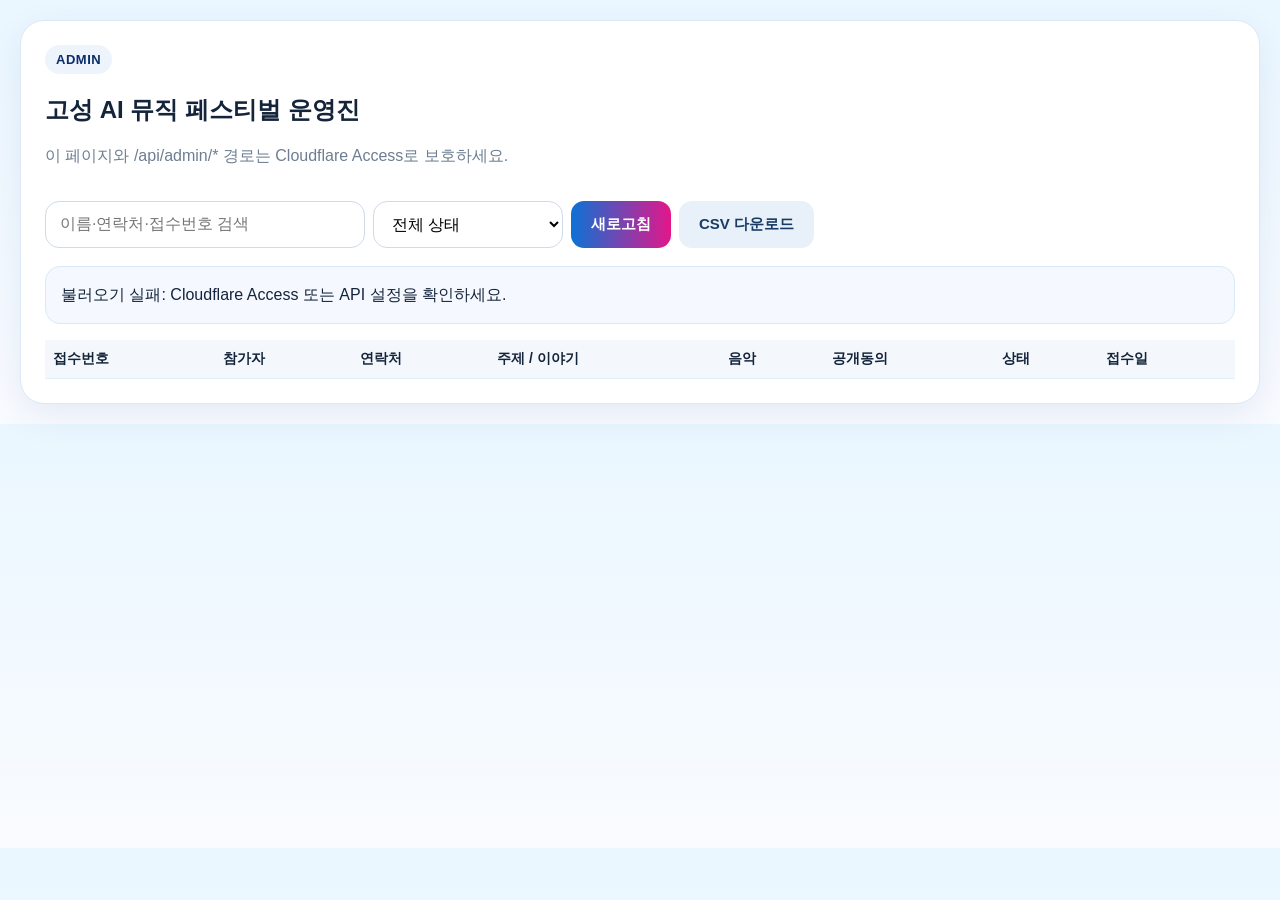
==== public/admin.html @ fff3246a "Add files via upload" ====
<!doctype html>
<html lang="ko">
<head>
  <meta charset="utf-8">
  <meta name="viewport" content="width=device-width, initial-scale=1">
  <title>고성 AI 뮤직 페스티벌 | 운영진 관리</title>
  <link rel="stylesheet" href="/assets/style.css">
</head>
<body>
  <main class="page wide">
    <section class="panel">
      <div class="admin-head">
        <div>
          <div class="badge dark">ADMIN</div>
          <h1>고성 AI 뮤직 페스티벌 운영진</h1>
          <p class="note">이 페이지와 /api/admin/* 경로는 Cloudflare Access로 보호하세요.</p>
        </div>
      </div>

      <div class="toolbar">
        <input id="search" placeholder="이름·연락처·접수번호 검색">
        <select id="statusFilter">
          <option value="">전체 상태</option>
          <option>접수</option>
          <option>가사제작</option>
          <option>음원제작</option>
          <option>에이미온업로드</option>
          <option>전달완료</option>
          <option>취소</option>
        </select>
        <button class="btn" id="refresh">새로고침</button>
        <button class="btn secondary" id="download">CSV 다운로드</button>
      </div>

      <div id="summary" class="event-box">불러오는 중...</div>

      <div class="table-wrap">
        <table class="admin-table">
          <thead>
            <tr>
              <th>접수번호</th>
              <th>참가자</th>
              <th>연락처</th>
              <th>주제 / 이야기</th>
              <th>음악</th>
              <th>공개동의</th>
              <th>상태</th>
              <th>접수일</th>
            </tr>
          </thead>
          <tbody id="tbody"></tbody>
        </table>
      </div>
    </section>
  </main>

  <script src="/assets/admin.js"></script>
</body>
</html>
---- assets/style.css ----
:root{
  --navy:#082d6c;
  --blue:#126fd6;
  --pink:#ec1689;
  --yellow:#ffe56b;
  --text:#14243a;
  --muted:#6d7e92;
  --line:#dce8f6;
  --bg:#eff7ff;
}
*{box-sizing:border-box}
html,body{margin:0;padding:0}
body{
  font-family:Arial,"Noto Sans KR",sans-serif;
  background:linear-gradient(180deg,#eaf7ff 0%,#f9fbff 100%);
  color:var(--text);
}
.page{max-width:820px;margin:0 auto;padding:20px}
.page.wide{max-width:1320px}
.hero{
  color:#fff;
  border-radius:26px;
  padding:28px;
  background:
    radial-gradient(circle at 75% 15%,rgba(255,255,255,.22),transparent 28%),
    linear-gradient(135deg,#073a86 0%,#0c6bcb 56%,#e21789 100%);
  box-shadow:0 18px 50px rgba(3,53,119,.18);
  margin-bottom:18px;
}
.badge{
  display:inline-block;
  font-size:13px;
  font-weight:900;
  letter-spacing:.04em;
  padding:7px 11px;
  border-radius:999px;
  background:rgba(255,255,255,.18);
}
.badge.dark{background:#eef4fb;color:var(--navy)}
.hero h1{font-size:31px;line-height:1.28;margin:13px 0}
.hero h1 em{font-style:normal;color:var(--yellow)}
.hero p{line-height:1.72;margin:0}
.hero-pills{display:flex;flex-wrap:wrap;gap:8px;margin-top:18px}
.hero-pills span{
  background:rgba(255,255,255,.16);
  padding:8px 11px;
  border-radius:999px;
  font-size:13px;
}
.panel{
  background:#fff;
  border:1px solid var(--line);
  border-radius:24px;
  padding:24px;
  box-shadow:0 12px 36px rgba(13,55,110,.08);
}
.progress{
  height:8px;
  border-radius:999px;
  background:#edf3fa;
  overflow:hidden;
  margin-bottom:24px;
}
.progress span{
  display:block;
  width:20%;
  height:100%;
  background:linear-gradient(90deg,#09a4f0,#eb168b);
  transition:width .25s ease;
}
.step{display:none}
.step.active{display:block}
.step h2{margin:0 0 18px;color:var(--navy)}
label{display:block;font-weight:800;margin:15px 0 7px}
small,.note{font-weight:400;color:var(--muted)}
input,select,textarea{
  width:100%;
  border:1px solid #cddbea;
  border-radius:14px;
  padding:13px 14px;
  font:inherit;
  background:#fff;
  outline:none;
}
input:focus,select:focus,textarea:focus{
  border-color:#67aef1;
  box-shadow:0 0 0 3px rgba(48,139,222,.12);
}
textarea{resize:vertical}
.grid-options{
  display:grid;
  grid-template-columns:repeat(2,minmax(0,1fr));
  gap:9px;
}
.grid-options label,.checkline{
  margin:0;
  padding:12px;
  border-radius:13px;
  background:#f3f8fd;
  font-weight:700;
}
.grid-options input,.checkline input{
  width:auto;
  margin-right:8px;
}
.event-box,.consent-box{
  background:#f5f9ff;
  border:1px solid #d8e9fb;
  border-radius:15px;
  padding:15px;
  line-height:1.65;
}
.prize-list{
  display:grid;
  gap:6px;
  margin:14px 0 18px;
  color:#3e526c;
  font-size:14px;
}
.actions{
  display:flex;
  gap:10px;
  justify-content:flex-end;
  margin-top:24px;
}
.btn{
  border:0;
  border-radius:13px;
  padding:13px 20px;
  color:#fff;
  font-size:15px;
  font-weight:900;
  cursor:pointer;
  background:linear-gradient(90deg,#0b72d5,#e3168a);
}
.btn.secondary{background:#e8f0f9;color:#193b64}
.btn:disabled{opacity:.55;cursor:not-allowed}
.result{
  padding:20px;
  border:1px solid #bce6cf;
  background:#f1fff7;
  border-radius:16px;
  line-height:1.75;
}
.toolbar{
  display:flex;
  flex-wrap:wrap;
  gap:8px;
  margin:18px 0;
}
.toolbar input{max-width:320px}
.toolbar select{max-width:190px}
.table-wrap{overflow:auto;margin-top:16px}
.admin-table{
  width:100%;
  border-collapse:collapse;
  font-size:14px;
  min-width:1050px;
}
.admin-table th,.admin-table td{
  padding:10px 8px;
  border-bottom:1px solid #e5edf6;
  text-align:left;
  vertical-align:top;
}
.admin-table th{background:#f4f8fd;position:sticky;top:0;z-index:2}
.admin-table select{min-width:120px;padding:7px 8px}
.admin-head{display:flex;justify-content:space-between;align-items:flex-start}
@media(max-width:620px){
  .page{padding:12px}
  .panel{padding:18px}
  .hero{padding:22px}
  .hero h1{font-size:25px}
  .grid-options{grid-template-columns:1fr}
  .actions{justify-content:stretch}
  .actions .btn{flex:1}
}
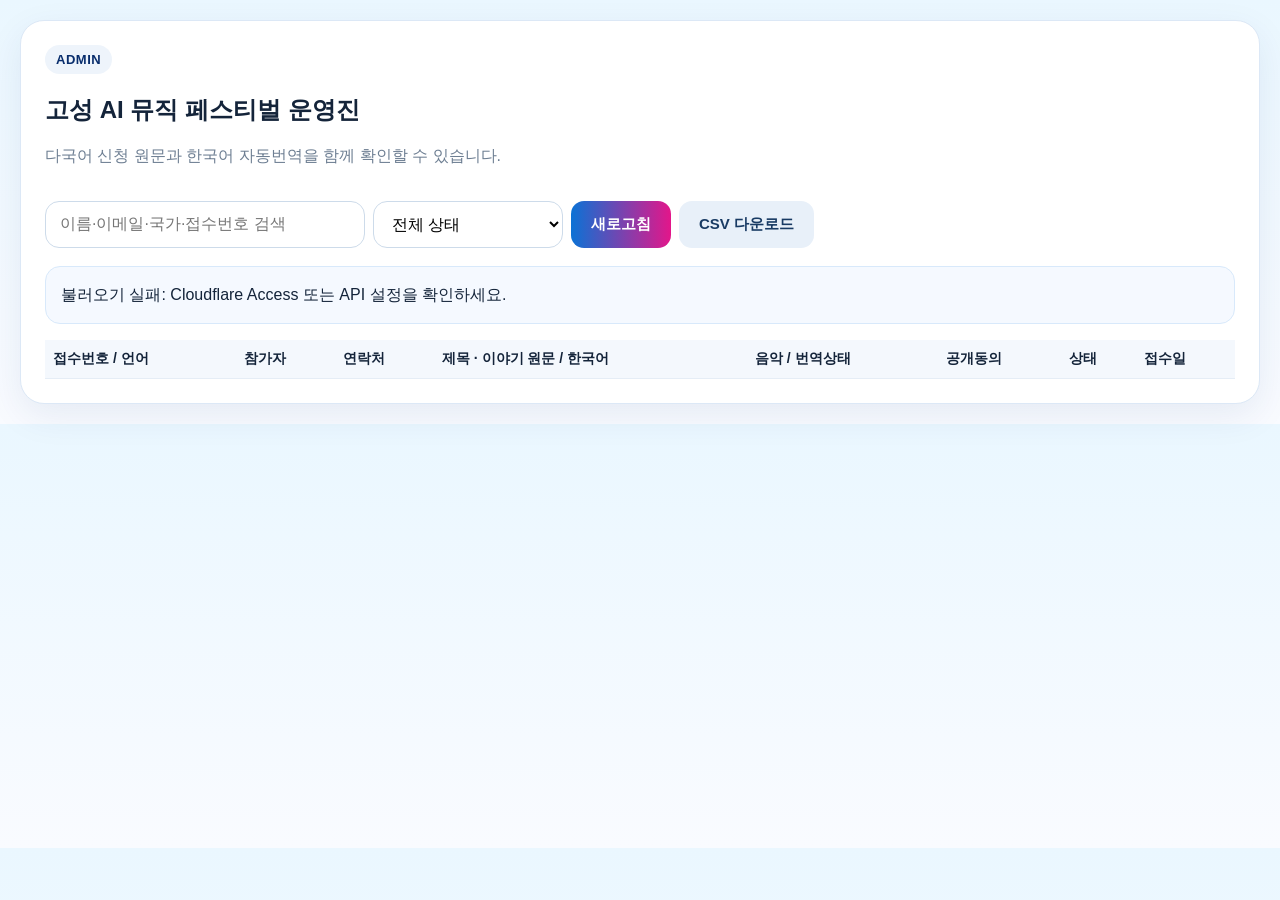
==== commit 5baebc0a: "Show multilingual admin columns" ====
--- a/public/admin.html
+++ b/public/admin.html
@@ -13,47 +13,37 @@
         <div>
           <div class="badge dark">ADMIN</div>
           <h1>고성 AI 뮤직 페스티벌 운영진</h1>
-          <p class="note">이 페이지와 /api/admin/* 경로는 Cloudflare Access로 보호하세요.</p>
+          <p class="note">다국어 신청 원문과 한국어 자동번역을 함께 확인할 수 있습니다.</p>
         </div>
       </div>
-
       <div class="toolbar">
-        <input id="search" placeholder="이름·연락처·접수번호 검색">
+        <input id="search" placeholder="이름·이메일·국가·접수번호 검색">
         <select id="statusFilter">
           <option value="">전체 상태</option>
-          <option>접수</option>
-          <option>가사제작</option>
-          <option>음원제작</option>
-          <option>에이미온업로드</option>
-          <option>전달완료</option>
-          <option>취소</option>
+          <option>접수</option><option>가사제작</option><option>음원제작</option>
+          <option>에이미온업로드</option><option>전달완료</option><option>취소</option>
         </select>
         <button class="btn" id="refresh">새로고침</button>
         <button class="btn secondary" id="download">CSV 다운로드</button>
       </div>
-
       <div id="summary" class="event-box">불러오는 중...</div>
-
       <div class="table-wrap">
         <table class="admin-table">
-          <thead>
-            <tr>
-              <th>접수번호</th>
-              <th>참가자</th>
-              <th>연락처</th>
-              <th>주제 / 이야기</th>
-              <th>음악</th>
-              <th>공개동의</th>
-              <th>상태</th>
-              <th>접수일</th>
-            </tr>
-          </thead>
+          <thead><tr>
+            <th>접수번호 / 언어</th>
+            <th>참가자</th>
+            <th>연락처</th>
+            <th>제목 · 이야기 원문 / 한국어</th>
+            <th>음악 / 번역상태</th>
+            <th>공개동의</th>
+            <th>상태</th>
+            <th>접수일</th>
+          </tr></thead>
           <tbody id="tbody"></tbody>
         </table>
       </div>
     </section>
   </main>
-
   <script src="/assets/admin.js"></script>
 </body>
-</html>
+</html>
